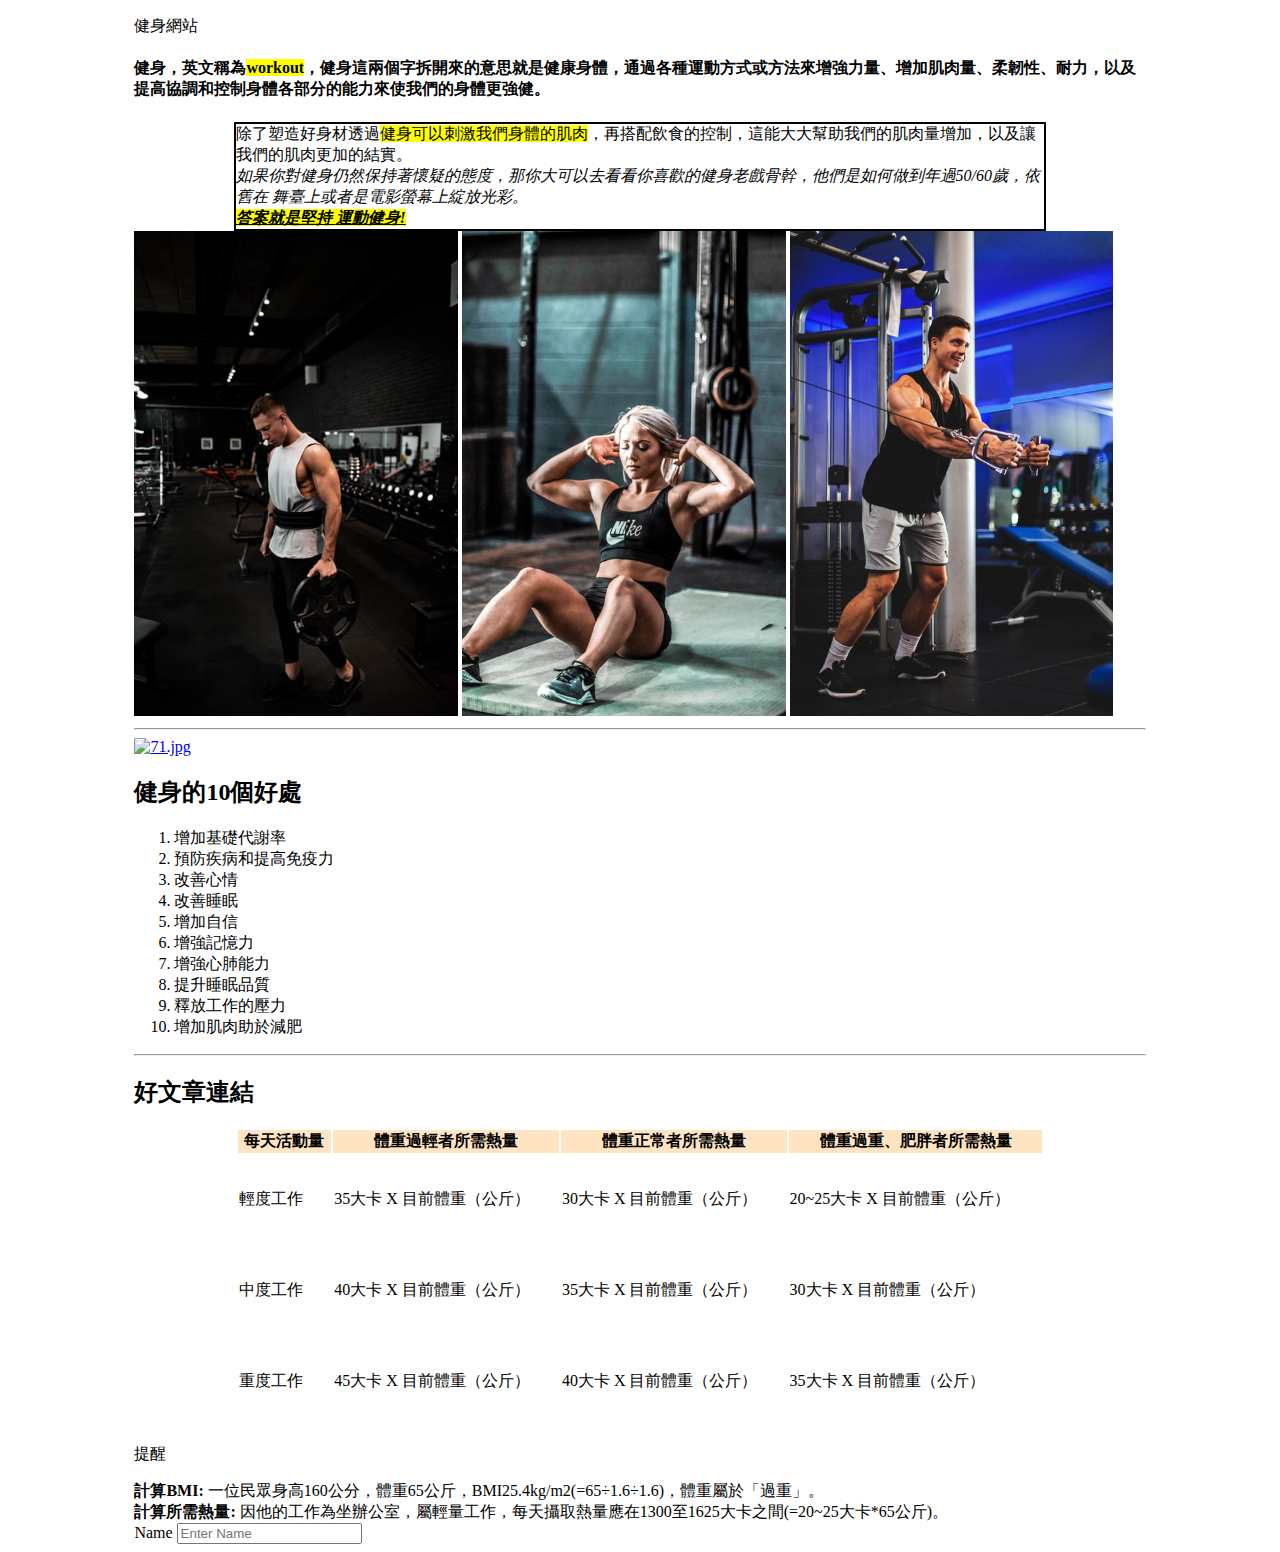
==== bulma_test.html @ 003195fa "修改css設定，add bulma" ====
<!DOCTYPE html>
<html lang="en">

<head>
    <meta charset="UTF-8">
    <meta http-equiv="X-UA-Compatible" content="IE=edge">
    <meta name="viewport" content="width=device-width, initial-scale=1.0">
    <link rel="stylesheet" href="https://cdn.jsdelivr.net/npm/bulma@0.9.4/css/bulma.min.css">
    <title>健身網站改</title>
    <style>
        #container {
            width: 80%;
            margin: 0px auto;
        }

        img {
            text-align: center;
            margin: 0px auto;
        }

        table {
            width: 80%;
            margin: 0 auto;
            margin-top: 12px;
            height: 300px;
        }

        table th {
            background-color: bisque;
        }
    </style>
</head>

<body>
    <div id="container">
        <section class="hero is-small is-primary">
            <div class="hero-body">
                <p class="title has-text-info has-text-centered is-2">
                    健身網站
                </p>
                <h4 class="title is-4">
                    健身，英文稱為<mark>workout</mark>，健身這兩個字拆開來的意思就是健康身體，通過各種運動方式或方法來增強力量、增加肌肉量、柔韌性、耐力，以及提高協調和控制身體各部分的能力來使我們的身體更強健。
                </h4>
            </div>
        </section>
        <section class="hero is-small is-light">
            <div class="hero-body">
                <p style="border: 2px solid black; text-align: left; width: 80%; margin: 0px auto;">
                    除了塑造好身材透過<mark>健身可以刺激我們身體的肌肉</mark>，再搭配飲食的控制，這能大大幫助我們的肌肉量增加，以及讓我們的肌肉更加的結實。
                    <em><br />如果你對健身仍然保持著懷疑的態度，那你大可以去看看你喜歡的健身老戲骨幹，他們是如何做到年過50/60歲，依舊在
                        舞臺上或者是電影螢幕上綻放光彩。
                        <mark class="has-text-danger">
                            <b>
                                <u><br>答案就是堅持
                                    <span class="test-3">運動健身!</span>
                                </u>
                            </b>
                        </mark>
                    </em>
                </p>
            </div>


        </section>

        <img src="images/pic-1.jpg" alt="" width="32%">
        <img src="images/pic-2.jpg" alt="" width="32%">
        <img src="images/pic-3.jpg" alt="" width="32%">

        <hr>
        <a href="https://fitnesstwenty.com/benefits-of-workout/" target="_blank">
            <img src="https://fitnesstwenty.com/wp-content/uploads/2020/10/71.jpg" alt="71.jpg" width="100%" />
        </a>
        <div class="hero is-primary">
            <h2 class="title has-text-centered">健身的10個好處</h2>
        </div>
        <div class="hero is-warning">
            <div class="content">
                <ol>
                    <li>增加基礎代謝率</li>
                    <li>預防疾病和提高免疫力</li>
                    <li>改善心情</li>
                    <li>改善睡眠</li>
                    <li>增加自信</li>
                    <li>增強記憶力</li>
                    <li>增強心肺能力</li>
                    <li>提升睡眠品質</li>
                    <li>釋放工作的壓力</li>
                    <li>增加肌肉助於減肥</li>
                </ol>
            </div>
        </div>
        <hr>
        <div class="hero is-primary">
            <h2 class="title has-text-centered">好文章連結</h2>
        </div>
        <div class="block">
            <table class="table is-narrow is-striped has-text-centered">
                <thead>
                    <tr>
                        <th>每天活動量</th>
                        <th>體重過輕者所需熱量</th>
                        <th>體重正常者所需熱量</th>
                        <th>體重過重、肥胖者所需熱量</th>
                    </tr>
                </thead>
                <tbody>
                    <tr>
                        <td>輕度工作</td>
                        <td>35大卡 X 目前體重（公斤）</td>
                        <td>30大卡 X 目前體重（公斤）</td>
                        <td>20~25大卡 X 目前體重（公斤）</td>
                    </tr>
                    <tr>
                        <td>中度工作</td>
                        <td>40大卡 X 目前體重（公斤）</td>
                        <td>35大卡 X 目前體重（公斤）</td>
                        <td>30大卡 X 目前體重（公斤）</td>
                    </tr>
                    <tr>
                        <td>重度工作</td>
                        <td>45大卡 X 目前體重（公斤）</td>
                        <td>40大卡 X 目前體重（公斤）</td>
                        <td>35大卡 X 目前體重（公斤）</td>
                    </tr>
                </tbody>
            </table>
            <article class="message is-info">
                <div class="message-header">
                    <p>提醒</p>
                </div>
                <div class="message-body">
                    <b>計算BMI:</b>&nbsp;一位民眾身高160公分，體重65公斤，BMI25.4kg/m2(=65÷1.6÷1.6)，體重屬於「過重」。<br>
                    <b>計算所需熱量:</b>&nbsp;因他的工作為坐辦公室，屬輕量工作，每天攝取熱量應在1300至1625大卡之間(=20~25大卡*65公斤)。
                </div>
            </article>
            <!-- <p>
                    <b>計算BMI:</b>&nbsp;一位民眾身高160公分，體重65公斤，BMI25.4kg/m2(=65÷1.6÷1.6)，體重屬於「過重」。<br>
                    <b>計算所需熱量:</b>&nbsp;因他的工作為坐辦公室，屬輕量工作，每天攝取熱量應在1300至1625大卡之間(=20~25大卡*65公斤)。
                </p>
            </div>
            <div class="notification is-primary">
                <button class="delete"></button>
                <b>計算BMI:</b>&nbsp;一位民眾身高160公分，體重65公斤，BMI25.4kg/m2(=65÷1.6÷1.6)，體重屬於「過重」。<br>
                <b>計算所需熱量:</b>&nbsp;因他的工作為坐辦公室，屬輕量工作，每天攝取熱量應在1300至1625大卡之間(=20~25大卡*65公斤)。
            </div>
            <div class="notification is-info">
                <button class="delete"></button>
                <b>計算BMI:</b>&nbsp;一位民眾身高160公分，體重65公斤，BMI25.4kg/m2(=65÷1.6÷1.6)，體重屬於「過重」。<br>
                <b>計算所需熱量:</b>&nbsp;因他的工作為坐辦公室，屬輕量工作，每天攝取熱量應在1300至1625大卡之間(=20~25大卡*65公斤)。
            </div>
            <div class="notification is-success">
                <button class="delete"></button>
                <b>計算BMI:</b>&nbsp;一位民眾身高160公分，體重65公斤，BMI25.4kg/m2(=65÷1.6÷1.6)，體重屬於「過重」。<br>
                <b>計算所需熱量:</b>&nbsp;因他的工作為坐辦公室，屬輕量工作，每天攝取熱量應在1300至1625大卡之間(=20~25大卡*65公斤)。
            </div>
            <div class="notification is-warning">
                <button class="delete"></button>
                <b>計算BMI:</b>&nbsp;一位民眾身高160公分，體重65公斤，BMI25.4kg/m2(=65÷1.6÷1.6)，體重屬於「過重」。<br>
                <b>計算所需熱量:</b>&nbsp;因他的工作為坐辦公室，屬輕量工作，每天攝取熱量應在1300至1625大卡之間(=20~25大卡*65公斤)。
            </div> -->
        </div>

        <form>
            <div class="field">
                <label class="label">Name</label>
                <input type="text" class="input" placeholder="Enter Name">
            </div>
        </form>
    </div>
</body>

</html>
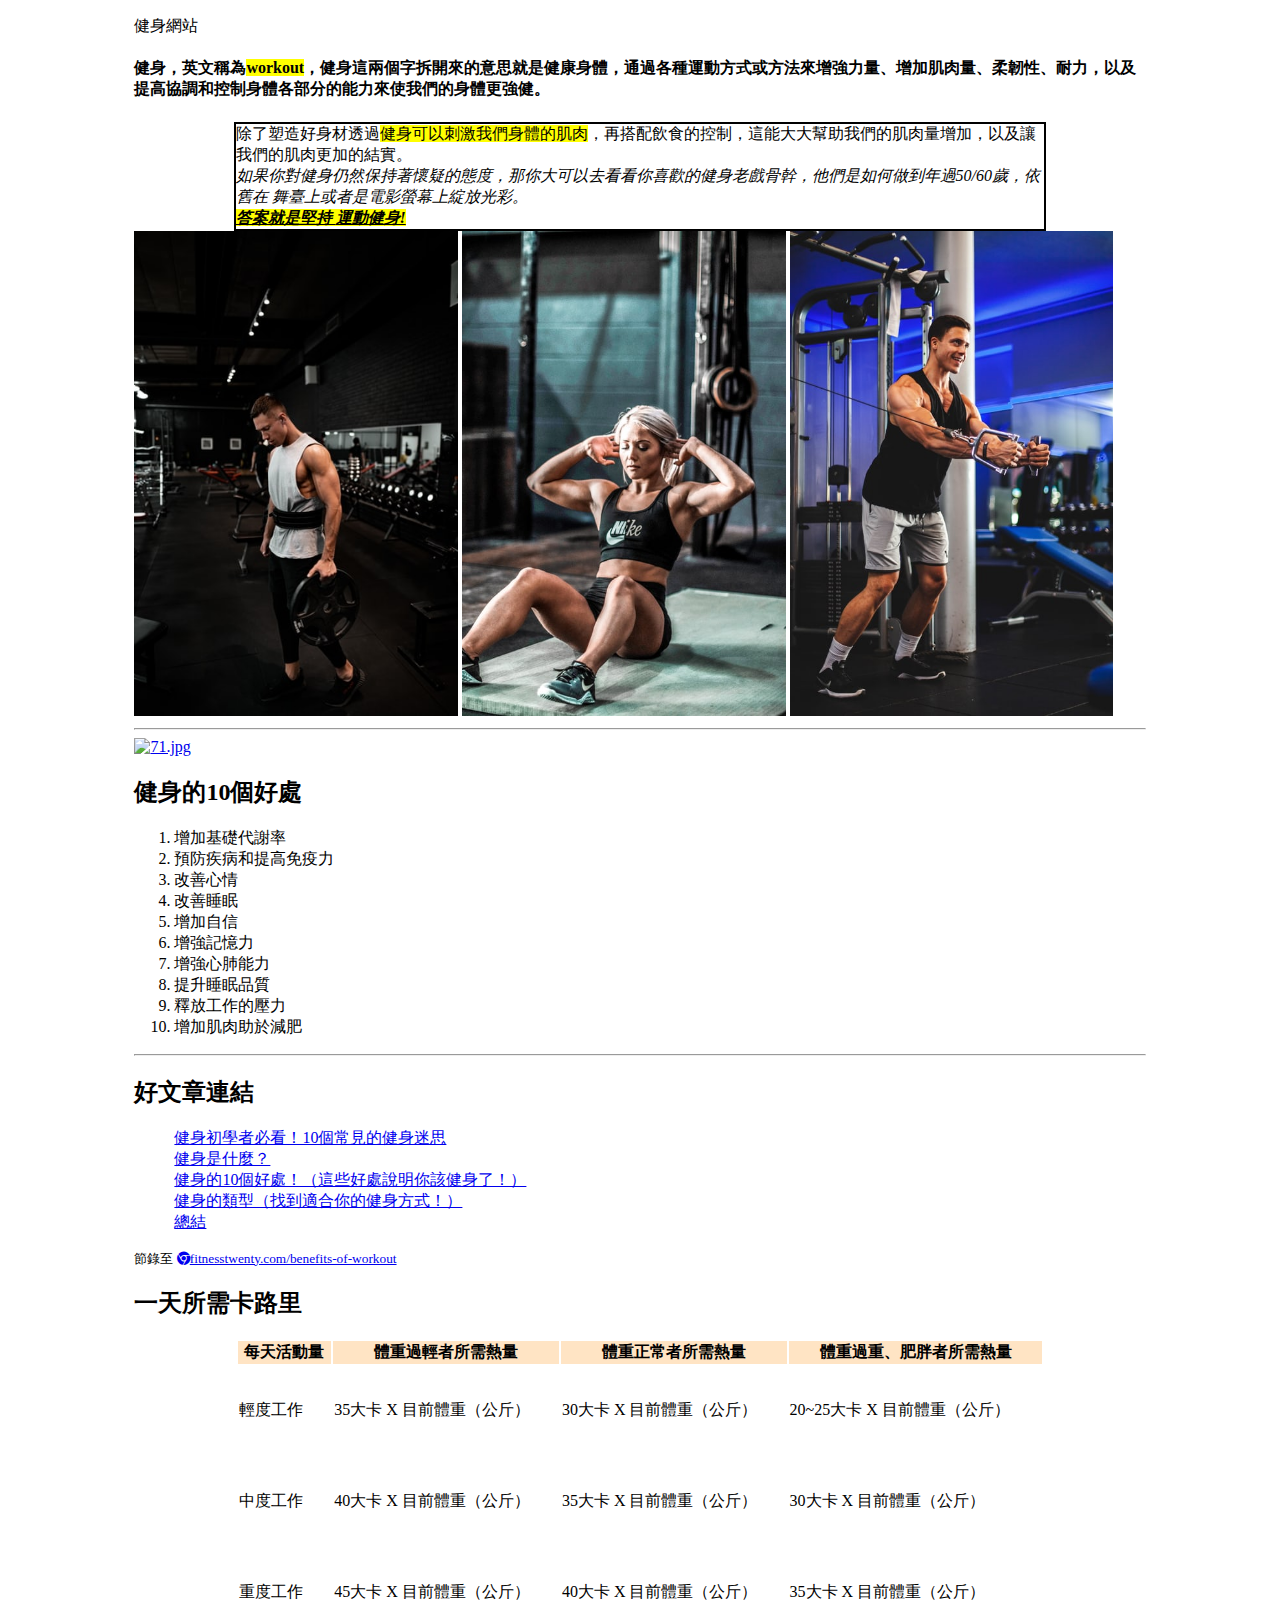
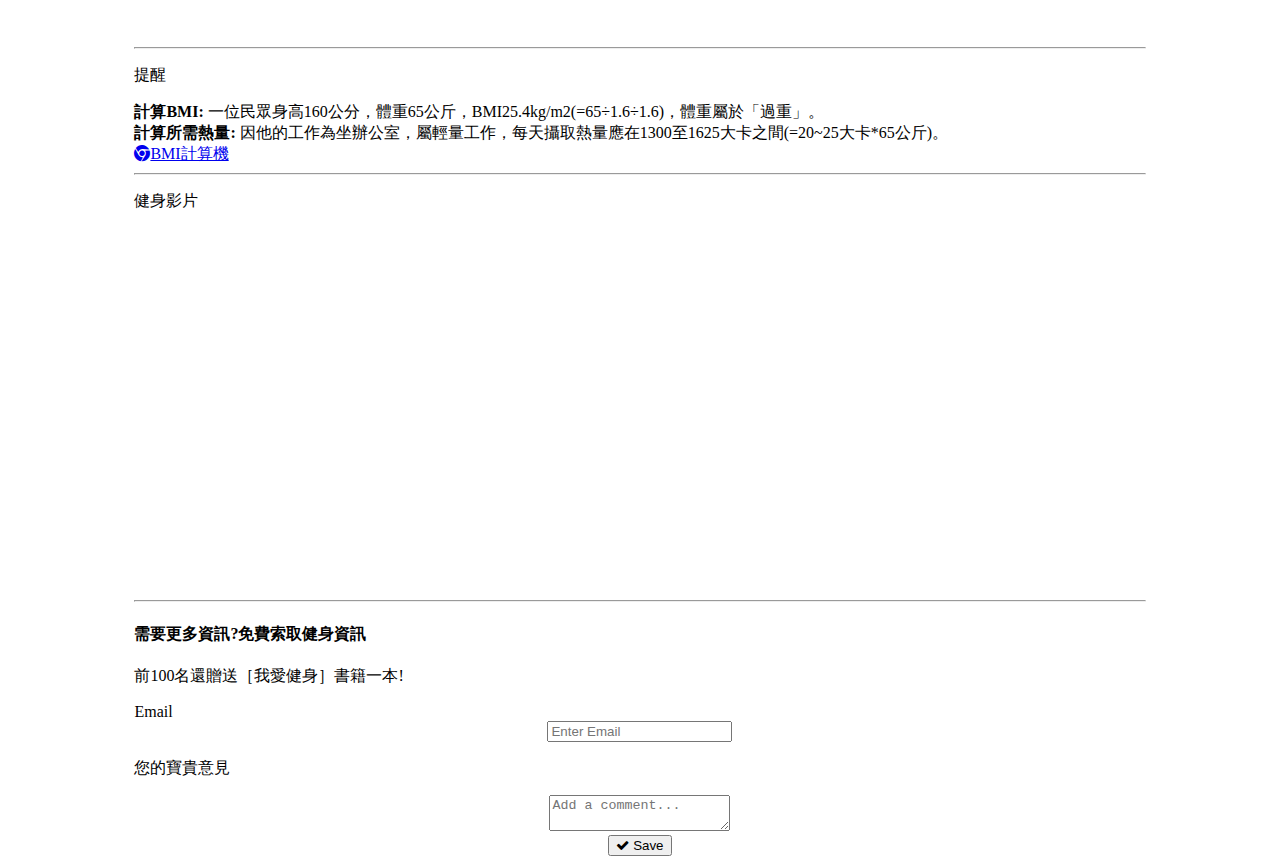
==== commit abb3ccd4: "版型初步完成" ====
--- a/bulma_test.html
+++ b/bulma_test.html
@@ -6,29 +6,10 @@
     <meta http-equiv="X-UA-Compatible" content="IE=edge">
     <meta name="viewport" content="width=device-width, initial-scale=1.0">
     <link rel="stylesheet" href="https://cdn.jsdelivr.net/npm/bulma@0.9.4/css/bulma.min.css">
+    <link rel="stylesheet" href="https://maxcdn.bootstrapcdn.com/font-awesome/4.7.0/css/font-awesome.min.css">
+    <link rel="stylesheet" href="css/style.css">
     <title>健身網站改</title>
-    <style>
-        #container {
-            width: 80%;
-            margin: 0px auto;
-        }
-
-        img {
-            text-align: center;
-            margin: 0px auto;
-        }
-
-        table {
-            width: 80%;
-            margin: 0 auto;
-            margin-top: 12px;
-            height: 300px;
-        }
-
-        table th {
-            background-color: bisque;
-        }
-    </style>
+
 </head>
 
 <body>
@@ -94,6 +75,40 @@
         <div class="hero is-primary">
             <h2 class="title has-text-centered">好文章連結</h2>
         </div>
+        <ul style="list-style: none; text-decoration: none;">
+            <li>
+                <a href="https://www.fe-amart.com.tw/index.php/life-style/life-info/secret-recipe/hero-6"
+                    target="_blank">健身初學者必看！10個常見的健身迷思</a>
+            </li>
+            <li>
+                <a href="https://fitnesstwenty.com/benefits-of-workout/#%E5%81%A5%E8%BA%AB%E6%98%AF%E4%BB%80%E9%BA%BC%EF%BC%9F"
+                    target="_blank">健身是什麼？</a>
+            </li>
+            <li>
+                <a href="https://fitnesstwenty.com/benefits-of-workout/#%E5%81%A5%E8%BA%AB%E7%9A%8410%E5%80%8B%E5%A5%BD%E8%99%95%EF%BC%81%EF%BC%88%E9%80%99%E4%BA%9B%E5%A5%BD%E8%99%95%E8%AA%AA%E6%98%8E%E4%BD%A0%E8%A9%B2%E5%81%A5%E8%BA%AB%E4%BA%86%EF%BC%81%EF%BC%89"
+                    target="_blank">
+                    健身的10個好處！（這些好處說明你該健身了！）</a>
+            </li>
+            <li>
+                <a href="https://fitnesstwenty.com/benefits-of-workout/#%E5%81%A5%E8%BA%AB%E7%9A%84%E9%A1%9E%E5%9E%8B%EF%BC%88%E6%89%BE%E5%88%B0%E9%81%A9%E5%90%88%E4%BD%A0%E7%9A%84%E5%81%A5%E8%BA%AB%E6%96%B9%E5%BC%8F%EF%BC%81%EF%BC%89"
+                    target="_blank">
+                    健身的類型（找到適合你的健身方式！）</a>
+            </li>
+            <li>
+                <a href="https://fitnesstwenty.com/benefits-of-workout/#%E7%B8%BD%E7%B5%90" target="_blank">總結</a>
+            </li>
+        </ul>
+        <div class="has-text-right">
+            <small>節錄至
+                <a href="https://fitnesstwenty.com/benefits-of-workout/" target="_blank"
+                    class="button is-danger is-inverted"><i
+                        class="fa fa-chrome"></i>fitnesstwenty.com/benefits-of-workout
+                </a>
+            </small>
+        </div>
+        <div class="hero is-primary">
+            <h2 class="title has-text-centered">一天所需卡路里</h2>
+        </div>
         <div class="block">
             <table class="table is-narrow is-striped has-text-centered">
                 <thead>
@@ -125,48 +140,64 @@
                     </tr>
                 </tbody>
             </table>
+            <hr>
             <article class="message is-info">
                 <div class="message-header">
                     <p>提醒</p>
                 </div>
                 <div class="message-body">
                     <b>計算BMI:</b>&nbsp;一位民眾身高160公分，體重65公斤，BMI25.4kg/m2(=65÷1.6÷1.6)，體重屬於「過重」。<br>
-                    <b>計算所需熱量:</b>&nbsp;因他的工作為坐辦公室，屬輕量工作，每天攝取熱量應在1300至1625大卡之間(=20~25大卡*65公斤)。
+                    <b>計算所需熱量:</b>&nbsp;因他的工作為坐辦公室，屬輕量工作，每天攝取熱量應在1300至1625大卡之間(=20~25大卡*65公斤)。<br>
+                    <a href="forBMI.html" class="button is-danger is-outlined"><i class="fa fa-chrome"></i>BMI計算機</a>
                 </div>
             </article>
-            <!-- <p>
-                    <b>計算BMI:</b>&nbsp;一位民眾身高160公分，體重65公斤，BMI25.4kg/m2(=65÷1.6÷1.6)，體重屬於「過重」。<br>
-                    <b>計算所需熱量:</b>&nbsp;因他的工作為坐辦公室，屬輕量工作，每天攝取熱量應在1300至1625大卡之間(=20~25大卡*65公斤)。
-                </p>
-            </div>
-            <div class="notification is-primary">
-                <button class="delete"></button>
-                <b>計算BMI:</b>&nbsp;一位民眾身高160公分，體重65公斤，BMI25.4kg/m2(=65÷1.6÷1.6)，體重屬於「過重」。<br>
-                <b>計算所需熱量:</b>&nbsp;因他的工作為坐辦公室，屬輕量工作，每天攝取熱量應在1300至1625大卡之間(=20~25大卡*65公斤)。
-            </div>
-            <div class="notification is-info">
-                <button class="delete"></button>
-                <b>計算BMI:</b>&nbsp;一位民眾身高160公分，體重65公斤，BMI25.4kg/m2(=65÷1.6÷1.6)，體重屬於「過重」。<br>
-                <b>計算所需熱量:</b>&nbsp;因他的工作為坐辦公室，屬輕量工作，每天攝取熱量應在1300至1625大卡之間(=20~25大卡*65公斤)。
-            </div>
-            <div class="notification is-success">
-                <button class="delete"></button>
-                <b>計算BMI:</b>&nbsp;一位民眾身高160公分，體重65公斤，BMI25.4kg/m2(=65÷1.6÷1.6)，體重屬於「過重」。<br>
-                <b>計算所需熱量:</b>&nbsp;因他的工作為坐辦公室，屬輕量工作，每天攝取熱量應在1300至1625大卡之間(=20~25大卡*65公斤)。
-            </div>
-            <div class="notification is-warning">
-                <button class="delete"></button>
-                <b>計算BMI:</b>&nbsp;一位民眾身高160公分，體重65公斤，BMI25.4kg/m2(=65÷1.6÷1.6)，體重屬於「過重」。<br>
-                <b>計算所需熱量:</b>&nbsp;因他的工作為坐辦公室，屬輕量工作，每天攝取熱量應在1300至1625大卡之間(=20~25大卡*65公斤)。
-            </div> -->
-        </div>
-
-        <form>
-            <div class="field">
-                <label class="label">Name</label>
-                <input type="text" class="input" placeholder="Enter Name">
-            </div>
-        </form>
+        </div>
+        <hr>
+        <section class="hero is-small has-background-primary-light">
+            <div class="hero-body">
+                <p class="title has-text-info has-text-centered is-2">
+                    健身影片
+                </p>
+                <iframe width="48%" height="360" src="https://www.youtube.com/embed/20uf1EcGqjY"
+                    title="YouTube video player" frameborder="0"
+                    allow="accelerometer; autoplay; clipboard-write; encrypted-media; gyroscope; picture-in-picture"
+                    allowfullscreen></iframe>
+                <iframe width="48%" height="360" src="https://www.youtube.com/embed/qGf1-usZ0Fk"
+                    title="YouTube video player" frameborder="0"
+                    allow="accelerometer; autoplay; clipboard-write; encrypted-media; gyroscope; picture-in-picture"
+                    allowfullscreen></iframe>
+                <hr>
+                <h4 class="title is-4 has-text-centered has-text-grey">
+                    <span class="has-text-danger-dark">需要更多資訊?</span>免費索取健身資訊
+                </h4>
+                <p class="title is-5 has-text-centered has-text-danger">
+                    前100名還贈送［我愛健身］書籍一本!
+                </p>
+            </div>
+
+            <form>
+                <div class="field">
+                    <label class="label center" style="text-align: left;">Email</label>
+                    <div class="center">
+                        <input type="email" class="input" id="email" name="email" placeholder="Enter Email" required>
+                    </div>
+                    <p class="title is-6 has-text-centered has-text-black-bis">
+                        您的寶貴意見
+                    </p>
+                    <p class="control center">
+                        <textarea class="textarea" placeholder="Add a comment..."></textarea>
+                    </p>
+                </div>
+                <div class="center">
+                    <button class="button is-success">
+                        <span class="icon is-small">
+                            <i class="fa fa-check"></i>
+                        </span>
+                        <span>Save</span>
+                    </button>
+                </div>
+            </form>
+        </section>
     </div>
 </body>
 
--- a/css/style.css
+++ b/css/style.css
@@ -0,0 +1,26 @@
+#container {
+    width: 80%;
+    margin: 0px auto;
+}
+
+img {
+    text-align: center;
+    margin: 0px auto;
+}
+
+table {
+    width: 80%;
+    margin: 0 auto;
+    margin-top: 12px;
+    height: 300px;
+}
+
+table th {
+    background-color: bisque;
+}
+
+.center {
+    width: 60%;
+    text-align: center;
+    margin: 0 auto;
+}